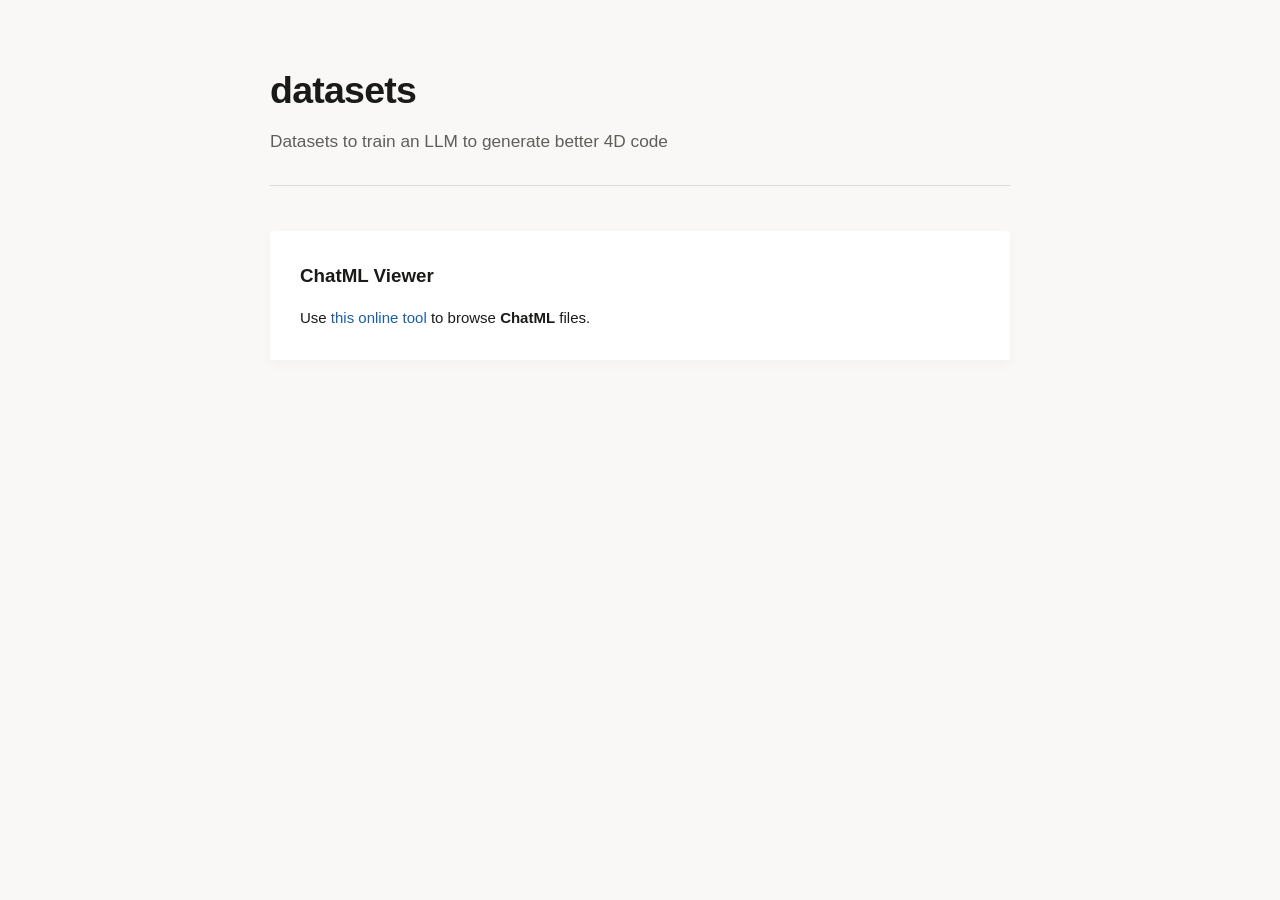
==== index.html @ ae3c72e6 "Update index.html" ====
<!DOCTYPE html>
<html lang="en">
<head>
  <meta charset="UTF-8">
  <meta name="viewport" content="width=device-width, initial-scale=1.0">
  <title>datasets | 4D LLM Training</title>
  
  <style>
    /* --- USER PROVIDED BASE CSS --- */
    :root {
      --bg: #f9f8f6; --bg-alpha: rgba(249, 248, 246, 0.85);
      --surface: #ffffff; --surface2: #f1efe8;
      --border: rgba(0,0,0,0.12); --border2: rgba(0,0,0,0.22);
      --text: #1a1a18; --text2: #5f5e5a; --text3: #888780;
      --radius-md: 8px; --radius-lg: 12px;
      --font-sans: -apple-system, BlinkMacSystemFont, "Segoe UI", sans-serif;
      --font-mono: "SF Mono", "Cascadia Code", "Fira Code", monospace;
      --user-bg: #E6F1FB; --user-text: #042C53; --user-border: #B5D4F4; --user-label: #185FA5;
      --asst-bg: #EEEDFE; --asst-text: #26215C; --asst-border: #CECBF6; --asst-label: #3C3489;
      --sys-bg: #F1EFE8; --sys-text: #5f5e5a; --sys-border: rgba(0,0,0,0.15);
      --tool-bg: #E1F5EE; --tool-text: #04342C; --tool-border: #9FE1CB; --tool-label: #0F6E56;
      --danger-bg: #FCEBEB; --danger-text: #A32D2D;
      
      --link: #185FA5;
    --link-hover: #0C447C;
    }

    @media (prefers-color-scheme: dark) {
      :root {
        --bg: #1a1a18; --bg-alpha: rgba(26, 26, 24, 0.85);
        --surface: #242422; --surface2: #2c2c2a;
        --border: rgba(255,255,255,0.1); --border2: rgba(255,255,255,0.2);
        --text: #f0ede8; --text2: #b4b2a9; --text3: #888780;
        --user-bg: #0C447C; --user-text: #E6F1FB; --user-border: #185FA5; --user-label: #85B7EB;
        --asst-bg: #26215C; --asst-text: #EEEDFE; --asst-border: #534AB7; --asst-label: #AFA9EC;
        --sys-bg: #2c2c2a; --sys-text: #888780; --sys-border: rgba(255,255,255,0.1);
        --tool-bg: #04342C; --tool-text: #E1F5EE; --tool-border: #1D9E75; --tool-label: #5DCAA5;
        --danger-bg: #3d1a1a; --danger-text: #f09595;
        
        --link: #85B7EB;
        --link-hover: #B5D4F4;
      }
    }

    /* Basic Reset */
    *, *::before, *::after {
      box-sizing: border-box;
      margin: 0;
      padding: 0;
    }

    html, body {
      background: var(--bg);
      color: var(--text);
      font-family: var(--font-sans);
      font-size: 15px;
      line-height: 1.6;
      min-height: 100vh;
      scroll-behavior: smooth;
    }

    a {
        color: var(--link);
        text-decoration: none;
        transition: color 0.2s ease-in-out;
    }
      
    a:hover, a:focus {
        color: var(--link-hover);
        text-decoration: underline;
    }
    /* --- ADDED LAYOUT CSS --- */
    .container {
      max-width: 800px;
      margin: 0 auto;
      padding: 4rem 2rem;
    }

    .page-header {
      margin-bottom: 3rem;
      padding-bottom: 2rem;
      border-bottom: 1px solid var(--border);
    }

    .page-title {
      font-size: 2.5rem;
      font-weight: 700;
      letter-spacing: -0.02em;
      margin-bottom: 0.5rem;
      color: var(--text);
    }

    .page-subtitle {
      font-size: 1.15rem;
      color: var(--text2);
    }

    main {
        display: flex;
        flex-direction: column;
        gap: 2rem; /* This adds perfect spacing between your sections automatically */
    }
      
    .content-section {
      background: var(--surface);
      /*border: 1px solid var(--border);*/
      /*border-radius: var(--radius-lg);*/
      padding: 2rem;
      box-shadow: 0 4px 12px rgba(0, 0, 0, 0.03);
    }

    .section-title {
      font-size: 1.25rem;
      font-weight: 600;
      margin-bottom: 1rem;
      color: var(--text);
    }

    .content-text {
      color: var(--text);
    }
  </style>
</head>
<body>

  <div class="container">
    
    <header class="page-header">
      <h1 class="page-title">datasets</h1>
      <p class="page-subtitle">Datasets to train an LLM to generate better 4D code</p>
    </header>

    <main>
      <section class="content-section">
        <h2 class="section-title">ChatML Viewer</h2>
        <p class="content-text">Use <a href="chatml-viewer.html">this online tool</a> to browse <strong>ChatML</strong> files.</p>
      </section>
      
<!--            <section class="content-section">-->
<!--                <h2 class="section-title">Synthetic Chats</h2>-->
<!--              <p class="content-text">The <a href="https://huggingface.co/datasets/keisuke-miyako/chatml-critique-2026-0420">chatml-critique-2026-0420</a> dataset was generated using AI. <br><a href="synthetic-chats_v2.html">prompts</a></p>-->
<!--            </section>-->

<!--      <section class="content-section">-->
<!--          <h2 class="section-title">Synthetic Chats for Catalog</h2>-->
<!--        <p class="content-text">The <a href="https://huggingface.co/datasets/keisuke-miyako/chatml-catalog-2026-0417">chatml-catalog-2026-0417</a> dataset was generated using AI. See <a href="synthetic-chats-catalog.html">here</a> for details.</p>-->
<!--      </section>-->
      
<!--      <section class="content-section">-->
<!--          <h2 class="section-title">Synthetic Chats</h2>-->
<!--        <p class="content-text">The <a href="https://huggingface.co/datasets/keisuke-miyako/chatml-2026-0416">chatml-2026-0416</a> dataset was generated using AI. See <a href="synthetic-chats.html">here</a> for details.</p>-->
<!--      </section>-->
      
<!--      <section class="content-section">-->
<!--        <h2 class="section-title">Tech Notes</h2>-->
<!--        <p class="content-text">The <a href="https://huggingface.co/datasets/keisuke-miyako/technotes-2411-2603">technotes-2411-2603</a> alpaca dataset is based on <strong>PDF text and source code</strong> published as <a href="https://kb.4d.com">Tech Notes</a> by 4D.</p>-->
<!--      </section>-->
      
<!--      <section class="content-section">-->
<!--        <h2 class="section-title">Tech Tips</h2>-->
<!--        <p class="content-text">The <a href="https://huggingface.co/datasets/keisuke-miyako/kb-4d-com-2026-0414">kb-4d-com-2026-0414</a> alpaca dataset is based on <strong>text and code</strong> published as <a href="https://kb.4d.com">Tech Tips</a> by 4D.</p>-->
<!--      </section>-->
      
      
    </main>

  </div>

</body>
</html>
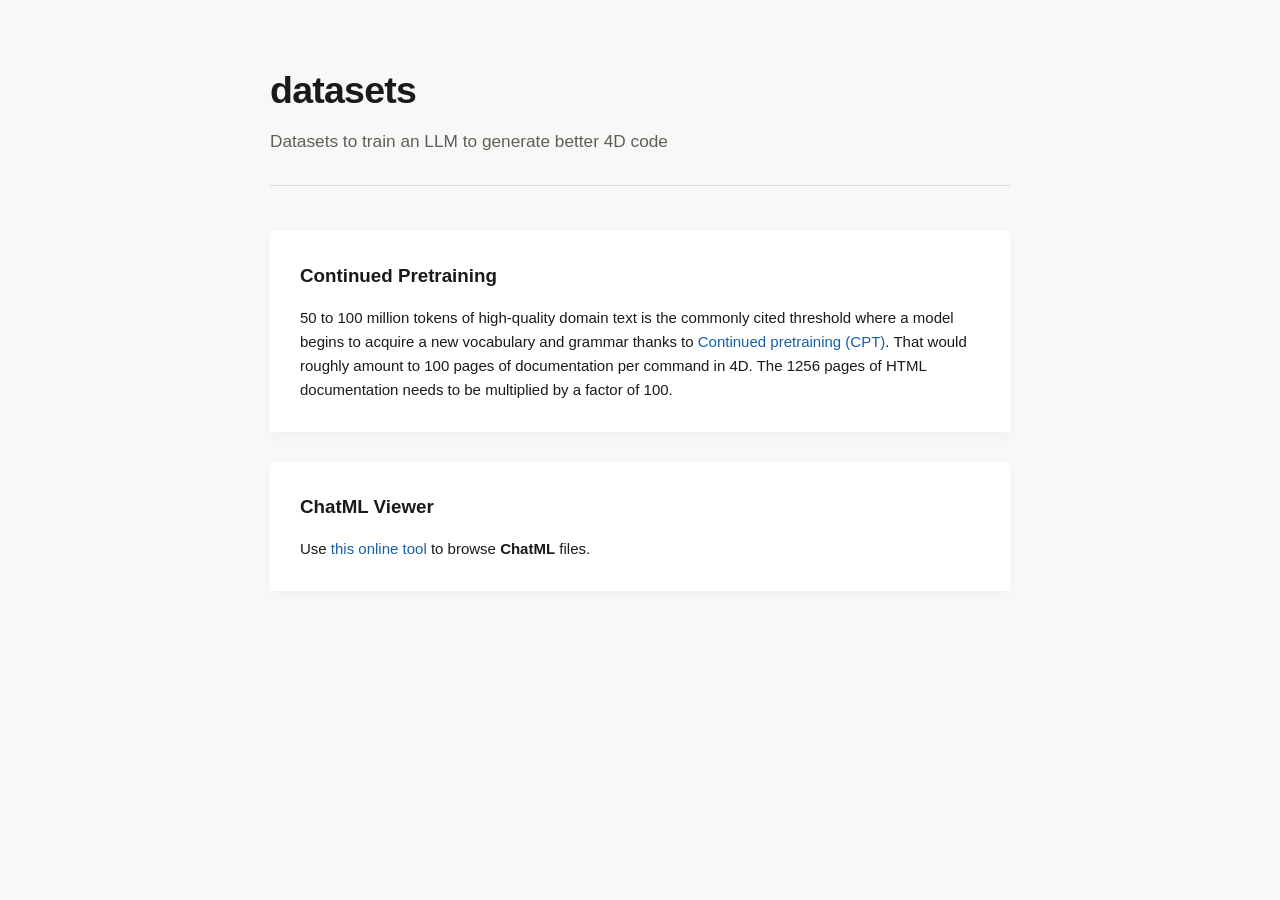
==== commit 181f7d38: "Update index.html" ====
--- a/index.html
+++ b/index.html
@@ -131,9 +131,21 @@
     </header>
 
     <main>
+        
+      </section>
+      
+      <section class="content-section">
+        <h2 class="section-title">Continued Pretraining</h2>
+        <p class="content-text">50 to 100 million tokens of high-quality domain text is the commonly cited threshold where a model begins to  acquire a new vocabulary and grammar thanks to <a href="https://unsloth.ai/docs/basics/continued-pretraining" target="_blank" rel="noopener noreferrer">Continued pretraining (CPT)</a>. That would roughly amount to 100 pages of documentation per command in 4D. The 1256 pages of HTML documentation needs to be multiplied by a factor of 100.</p>
+      </section>
+        
+        
+        
+        
+        
       <section class="content-section">
         <h2 class="section-title">ChatML Viewer</h2>
-        <p class="content-text">Use <a href="chatml-viewer.html">this online tool</a> to browse <strong>ChatML</strong> files.</p>
+        <p class="content-text">Use <a href="chatml-viewer.html" target="_blank" rel="noopener noreferrer">this online tool</a> to browse <strong>ChatML</strong> files.</p>
       </section>
       
 <!--            <section class="content-section">-->
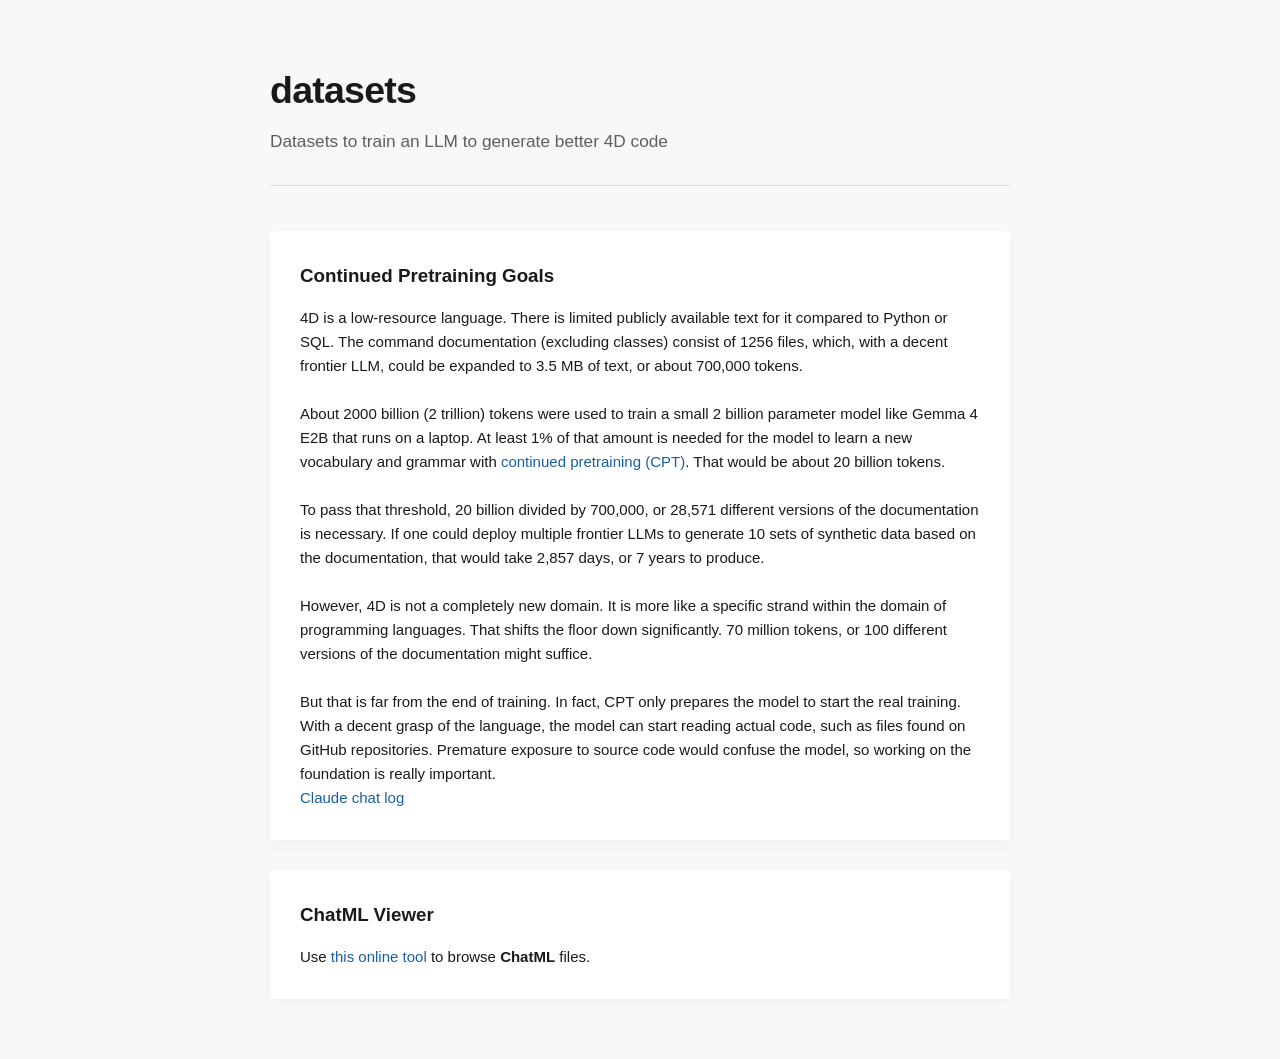
==== commit 44917905: "Update index.html" ====
--- a/index.html
+++ b/index.html
@@ -135,8 +135,17 @@
       </section>
       
       <section class="content-section">
-        <h2 class="section-title">Continued Pretraining</h2>
-        <p class="content-text">50 to 100 million tokens of high-quality domain text is the commonly cited threshold where a model begins to  acquire a new vocabulary and grammar thanks to <a href="https://unsloth.ai/docs/basics/continued-pretraining" target="_blank" rel="noopener noreferrer">Continued pretraining (CPT)</a>. That would roughly amount to 100 pages of documentation per command in 4D. The 1256 pages of HTML documentation needs to be multiplied by a factor of 100.</p>
+        <h2 class="section-title">Continued Pretraining Goals</h2>
+        <p class="content-text">4D is a low-resource language. There is limited publicly available text for it compared to Python or SQL. The command documentation (excluding classes) consist of 1256 files, which, with a decent frontier LLM, could be expanded to 3.5 MB of text, or about 700,000 tokens.</p>
+        <br>
+        <p class="content-text">About 2000 billion (2 trillion) tokens were used to train a small 2 billion parameter model like Gemma 4 E2B that runs on a laptop. At least 1% of that amount is needed for the model to learn a new vocabulary and grammar with <a href="https://unsloth.ai/docs/basics/continued-pretraining" target="_blank" rel="noopener noreferrer">continued pretraining (CPT)</a>. That would be about 20 billion tokens.</p>
+        <br>
+        <p class="content-text">To pass that threshold, 20 billion divided by 700,000, or 28,571 different versions of the documentation is necessary. If one could deploy multiple frontier LLMs to generate 10 sets of synthetic data based on the documentation, that would take 2,857 days, or 7 years to produce.</p>
+        <br>
+        <p class="content-text">However, 4D is not a completely new domain. It is more like a specific strand within the domain of programming languages. That shifts the floor down significantly. 70 million tokens, or 100 different versions of the documentation might suffice.</p>
+        <br>
+        <p class="content-text">But that is far from the end of training. In fact, CPT only prepares the model to start the real training. With a decent grasp of the language, the model can start reading actual code, such as files found on GitHub repositories. Premature exposure to source code would confuse the model, so working on the foundation is really important.</p>
+        <p><a href="https://claude.ai/share/bbd20463-b4e8-4bb7-8cbb-883da3327aab" target="_blank" rel="noopener noreferrer">Claude chat log</a></p>
       </section>
         
         
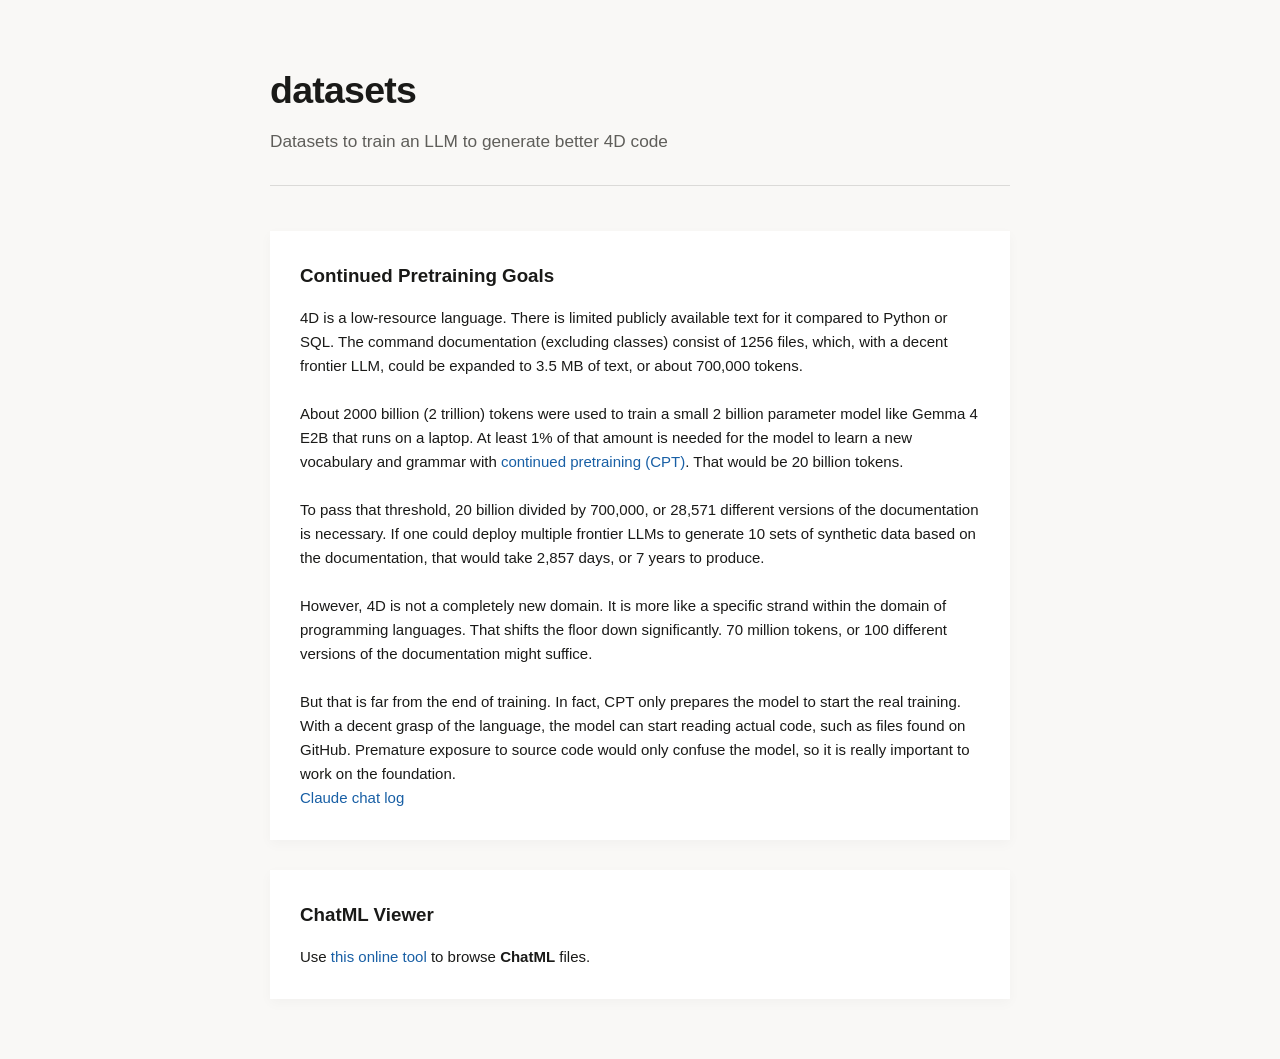
==== commit 17384ac5: "Update index.html" ====
--- a/index.html
+++ b/index.html
@@ -138,13 +138,13 @@
         <h2 class="section-title">Continued Pretraining Goals</h2>
         <p class="content-text">4D is a low-resource language. There is limited publicly available text for it compared to Python or SQL. The command documentation (excluding classes) consist of 1256 files, which, with a decent frontier LLM, could be expanded to 3.5 MB of text, or about 700,000 tokens.</p>
         <br>
-        <p class="content-text">About 2000 billion (2 trillion) tokens were used to train a small 2 billion parameter model like Gemma 4 E2B that runs on a laptop. At least 1% of that amount is needed for the model to learn a new vocabulary and grammar with <a href="https://unsloth.ai/docs/basics/continued-pretraining" target="_blank" rel="noopener noreferrer">continued pretraining (CPT)</a>. That would be about 20 billion tokens.</p>
+        <p class="content-text">About 2000 billion (2 trillion) tokens were used to train a small 2 billion parameter model like Gemma 4 E2B that runs on a laptop. At least 1% of that amount is needed for the model to learn a new vocabulary and grammar with <a href="https://unsloth.ai/docs/basics/continued-pretraining" target="_blank" rel="noopener noreferrer">continued pretraining (CPT)</a>. That would be 20 billion tokens.</p>
         <br>
         <p class="content-text">To pass that threshold, 20 billion divided by 700,000, or 28,571 different versions of the documentation is necessary. If one could deploy multiple frontier LLMs to generate 10 sets of synthetic data based on the documentation, that would take 2,857 days, or 7 years to produce.</p>
         <br>
         <p class="content-text">However, 4D is not a completely new domain. It is more like a specific strand within the domain of programming languages. That shifts the floor down significantly. 70 million tokens, or 100 different versions of the documentation might suffice.</p>
         <br>
-        <p class="content-text">But that is far from the end of training. In fact, CPT only prepares the model to start the real training. With a decent grasp of the language, the model can start reading actual code, such as files found on GitHub repositories. Premature exposure to source code would confuse the model, so working on the foundation is really important.</p>
+        <p class="content-text">But that is far from the end of training. In fact, CPT only prepares the model to start the real training. With a decent grasp of the language, the model can start reading actual code, such as files found on GitHub. Premature exposure to source code would only confuse the model, so it is really important to work on the foundation.</p>
         <p><a href="https://claude.ai/share/bbd20463-b4e8-4bb7-8cbb-883da3327aab" target="_blank" rel="noopener noreferrer">Claude chat log</a></p>
       </section>
         
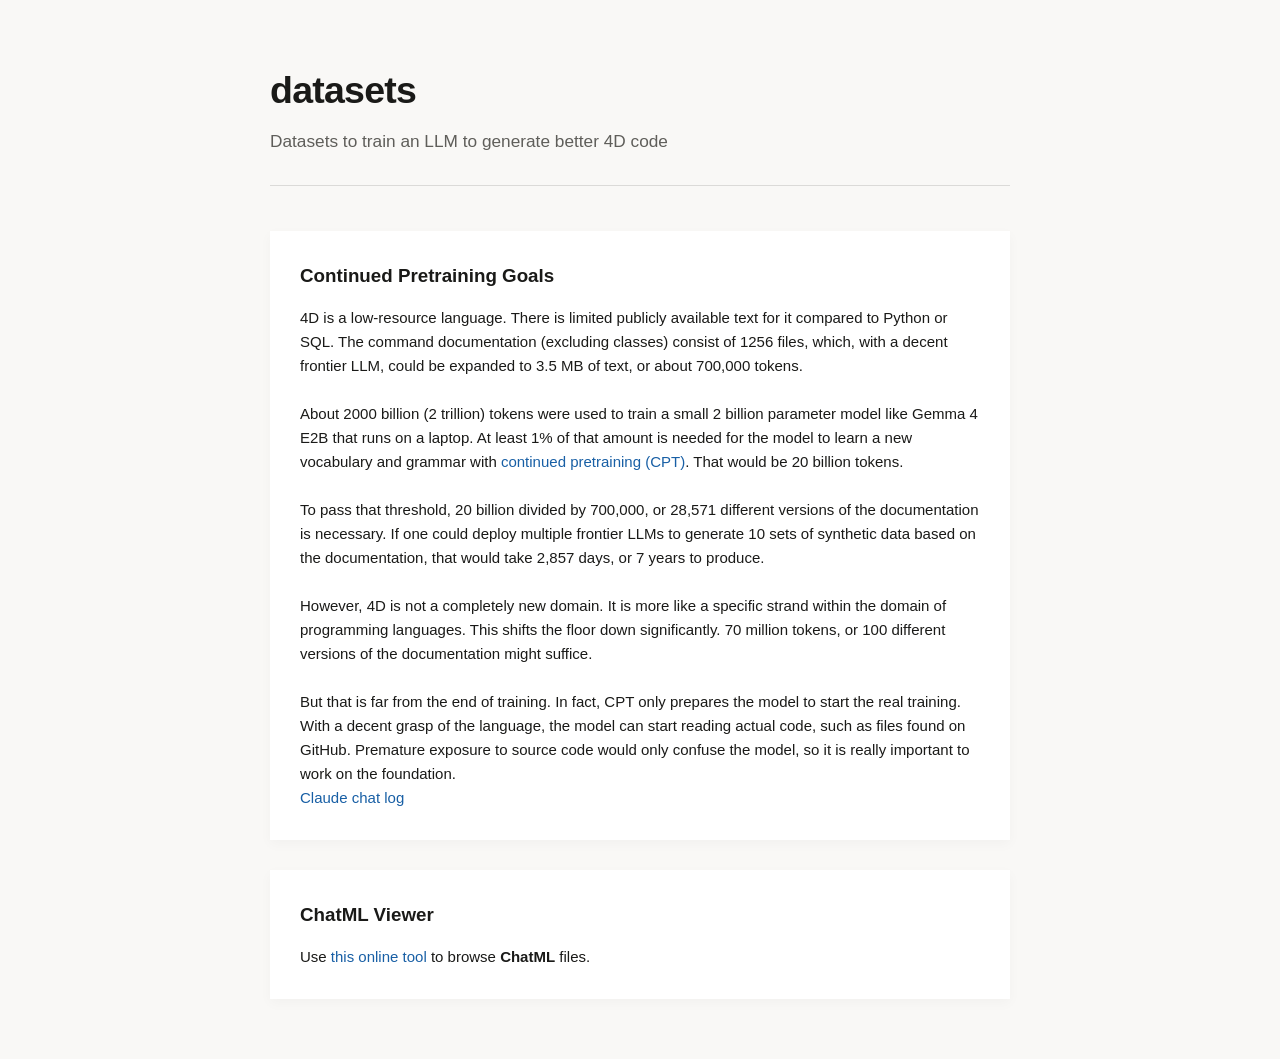
==== commit b22d001b: "Update index.html" ====
--- a/index.html
+++ b/index.html
@@ -142,7 +142,7 @@
         <br>
         <p class="content-text">To pass that threshold, 20 billion divided by 700,000, or 28,571 different versions of the documentation is necessary. If one could deploy multiple frontier LLMs to generate 10 sets of synthetic data based on the documentation, that would take 2,857 days, or 7 years to produce.</p>
         <br>
-        <p class="content-text">However, 4D is not a completely new domain. It is more like a specific strand within the domain of programming languages. That shifts the floor down significantly. 70 million tokens, or 100 different versions of the documentation might suffice.</p>
+        <p class="content-text">However, 4D is not a completely new domain. It is more like a specific strand within the domain of programming languages. This shifts the floor down significantly. 70 million tokens, or 100 different versions of the documentation might suffice.</p>
         <br>
         <p class="content-text">But that is far from the end of training. In fact, CPT only prepares the model to start the real training. With a decent grasp of the language, the model can start reading actual code, such as files found on GitHub. Premature exposure to source code would only confuse the model, so it is really important to work on the foundation.</p>
         <p><a href="https://claude.ai/share/bbd20463-b4e8-4bb7-8cbb-883da3327aab" target="_blank" rel="noopener noreferrer">Claude chat log</a></p>
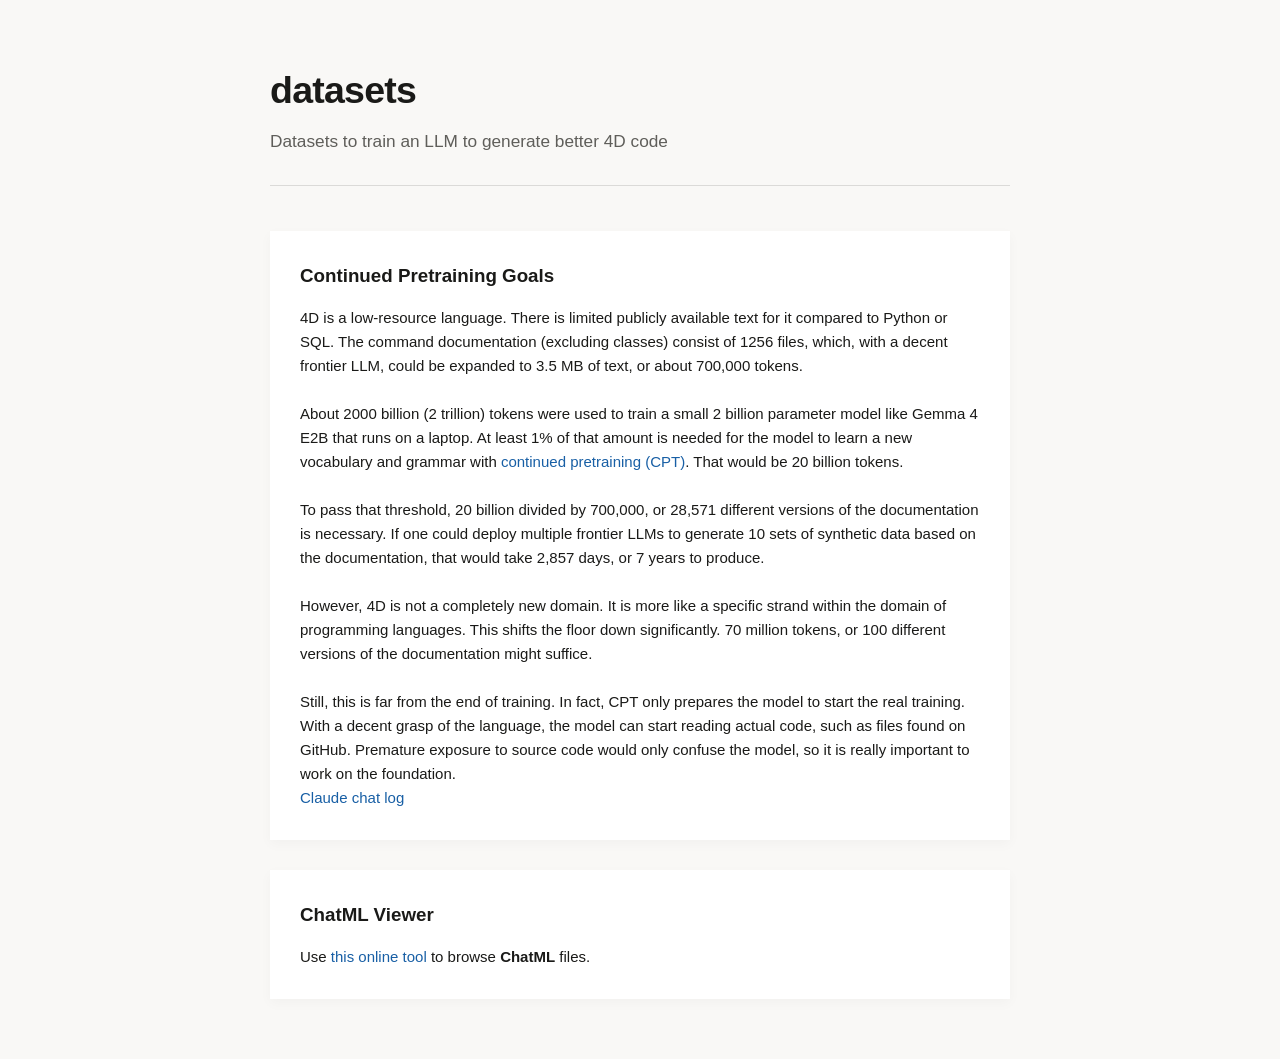
==== commit 845d425a: "Update index.html" ====
--- a/index.html
+++ b/index.html
@@ -144,7 +144,7 @@
         <br>
         <p class="content-text">However, 4D is not a completely new domain. It is more like a specific strand within the domain of programming languages. This shifts the floor down significantly. 70 million tokens, or 100 different versions of the documentation might suffice.</p>
         <br>
-        <p class="content-text">But that is far from the end of training. In fact, CPT only prepares the model to start the real training. With a decent grasp of the language, the model can start reading actual code, such as files found on GitHub. Premature exposure to source code would only confuse the model, so it is really important to work on the foundation.</p>
+        <p class="content-text">Still, this is far from the end of training. In fact, CPT only prepares the model to start the real training. With a decent grasp of the language, the model can start reading actual code, such as files found on GitHub. Premature exposure to source code would only confuse the model, so it is really important to work on the foundation.</p>
         <p><a href="https://claude.ai/share/bbd20463-b4e8-4bb7-8cbb-883da3327aab" target="_blank" rel="noopener noreferrer">Claude chat log</a></p>
       </section>
         
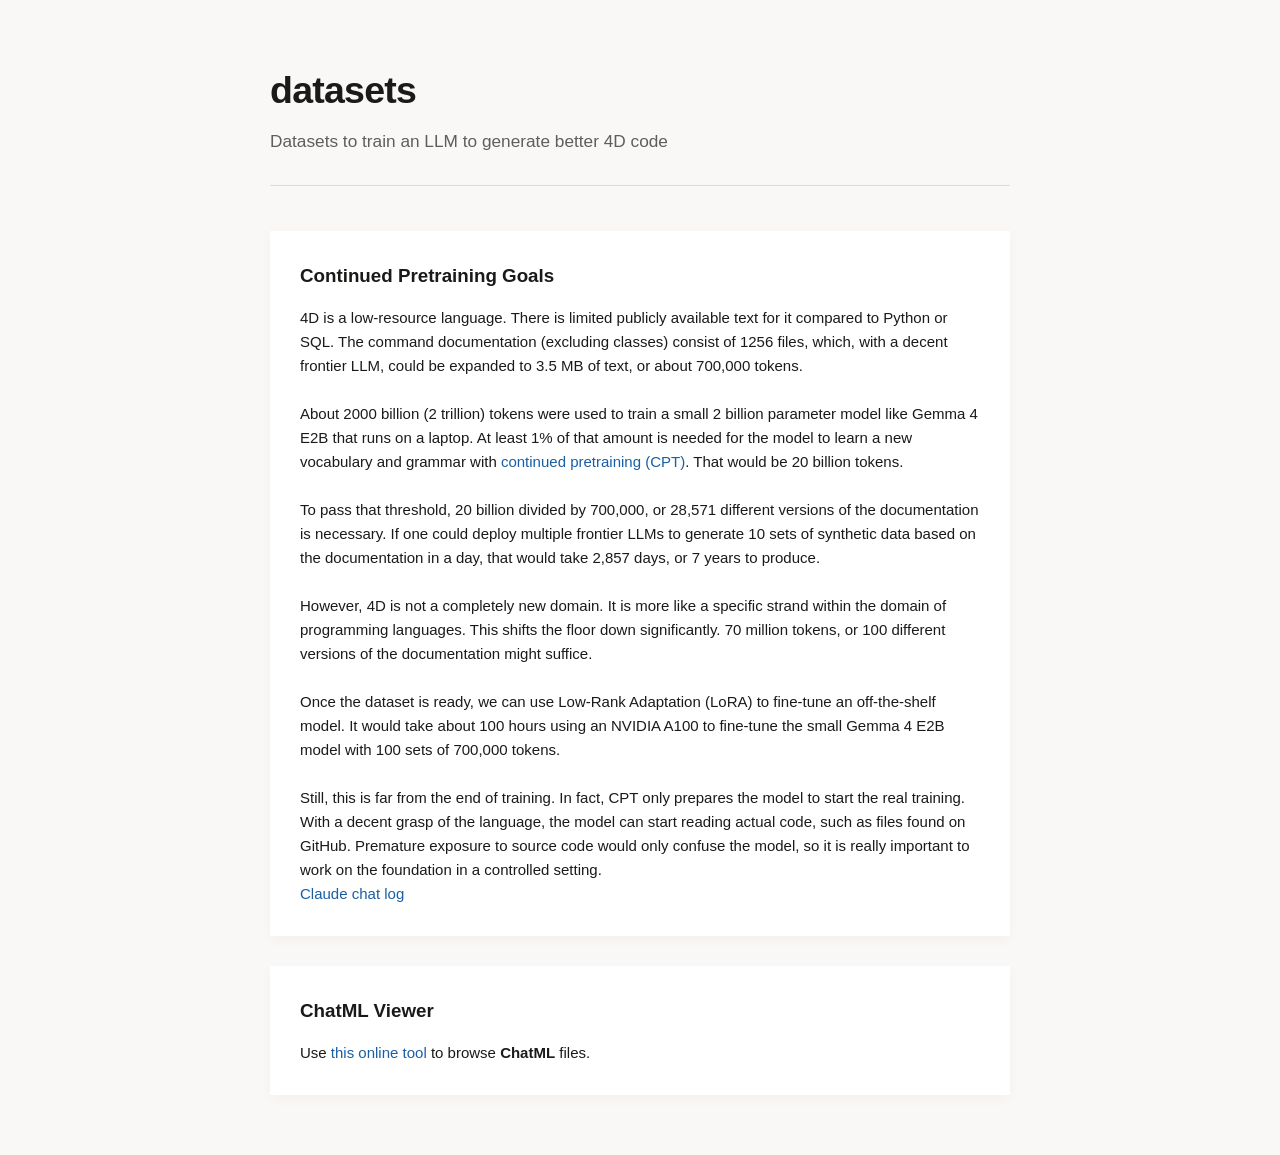
==== commit 2628d164: "Update index.html" ====
--- a/index.html
+++ b/index.html
@@ -140,11 +140,13 @@
         <br>
         <p class="content-text">About 2000 billion (2 trillion) tokens were used to train a small 2 billion parameter model like Gemma 4 E2B that runs on a laptop. At least 1% of that amount is needed for the model to learn a new vocabulary and grammar with <a href="https://unsloth.ai/docs/basics/continued-pretraining" target="_blank" rel="noopener noreferrer">continued pretraining (CPT)</a>. That would be 20 billion tokens.</p>
         <br>
-        <p class="content-text">To pass that threshold, 20 billion divided by 700,000, or 28,571 different versions of the documentation is necessary. If one could deploy multiple frontier LLMs to generate 10 sets of synthetic data based on the documentation, that would take 2,857 days, or 7 years to produce.</p>
+        <p class="content-text">To pass that threshold, 20 billion divided by 700,000, or 28,571 different versions of the documentation is necessary. If one could deploy multiple frontier LLMs to generate 10 sets of synthetic data based on the documentation in a day, that would take 2,857 days, or 7 years to produce.</p>
         <br>
         <p class="content-text">However, 4D is not a completely new domain. It is more like a specific strand within the domain of programming languages. This shifts the floor down significantly. 70 million tokens, or 100 different versions of the documentation might suffice.</p>
         <br>
-        <p class="content-text">Still, this is far from the end of training. In fact, CPT only prepares the model to start the real training. With a decent grasp of the language, the model can start reading actual code, such as files found on GitHub. Premature exposure to source code would only confuse the model, so it is really important to work on the foundation.</p>
+        <p class="content-text">Once the dataset is ready, we can use Low-Rank Adaptation (LoRA) to fine-tune an off-the-shelf model. It would take about 100 hours using an NVIDIA A100 to fine-tune the small Gemma 4 E2B model with 100 sets of 700,000 tokens.</p>
+        <br>
+        <p class="content-text">Still, this is far from the end of training. In fact, CPT only prepares the model to start the real training. With a decent grasp of the language, the model can start reading actual code, such as files found on GitHub. Premature exposure to source code would only confuse the model, so it is really important to work on the foundation in a controlled setting.</p>
         <p><a href="https://claude.ai/share/bbd20463-b4e8-4bb7-8cbb-883da3327aab" target="_blank" rel="noopener noreferrer">Claude chat log</a></p>
       </section>
         
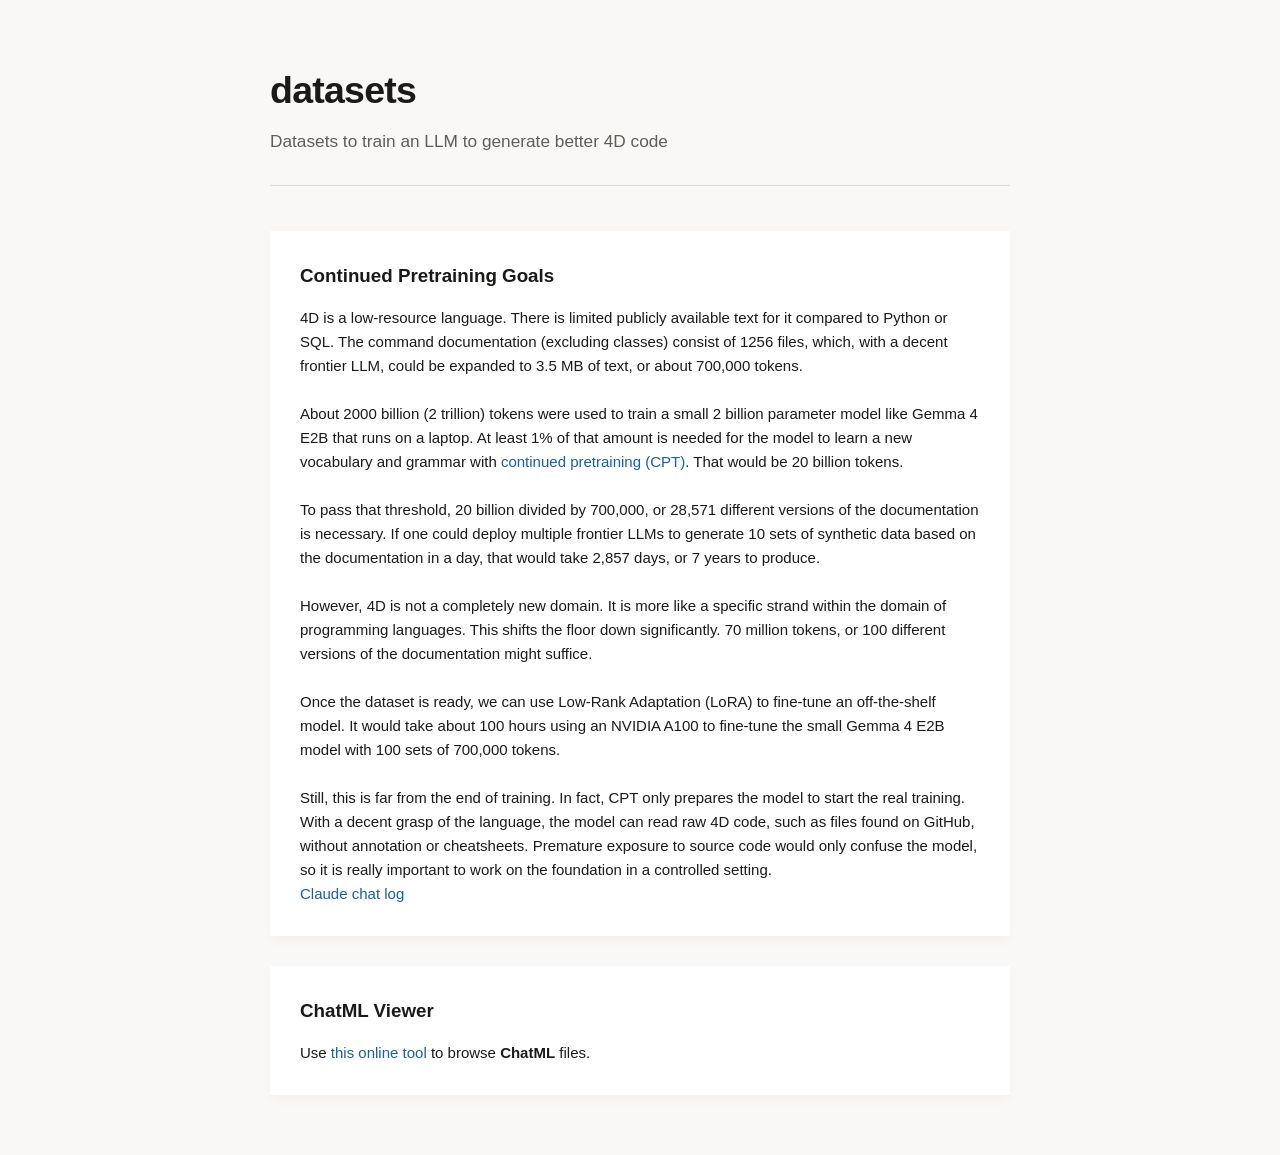
==== commit 6a07b149: "Update index.html" ====
--- a/index.html
+++ b/index.html
@@ -146,7 +146,7 @@
         <br>
         <p class="content-text">Once the dataset is ready, we can use Low-Rank Adaptation (LoRA) to fine-tune an off-the-shelf model. It would take about 100 hours using an NVIDIA A100 to fine-tune the small Gemma 4 E2B model with 100 sets of 700,000 tokens.</p>
         <br>
-        <p class="content-text">Still, this is far from the end of training. In fact, CPT only prepares the model to start the real training. With a decent grasp of the language, the model can start reading actual code, such as files found on GitHub. Premature exposure to source code would only confuse the model, so it is really important to work on the foundation in a controlled setting.</p>
+        <p class="content-text">Still, this is far from the end of training. In fact, CPT only prepares the model to start the real training. With a decent grasp of the language, the model can read raw 4D code, such as files found on GitHub, without annotation or cheatsheets. Premature exposure to source code would only confuse the model, so it is really important to work on the foundation in a controlled setting.</p>
         <p><a href="https://claude.ai/share/bbd20463-b4e8-4bb7-8cbb-883da3327aab" target="_blank" rel="noopener noreferrer">Claude chat log</a></p>
       </section>
         
